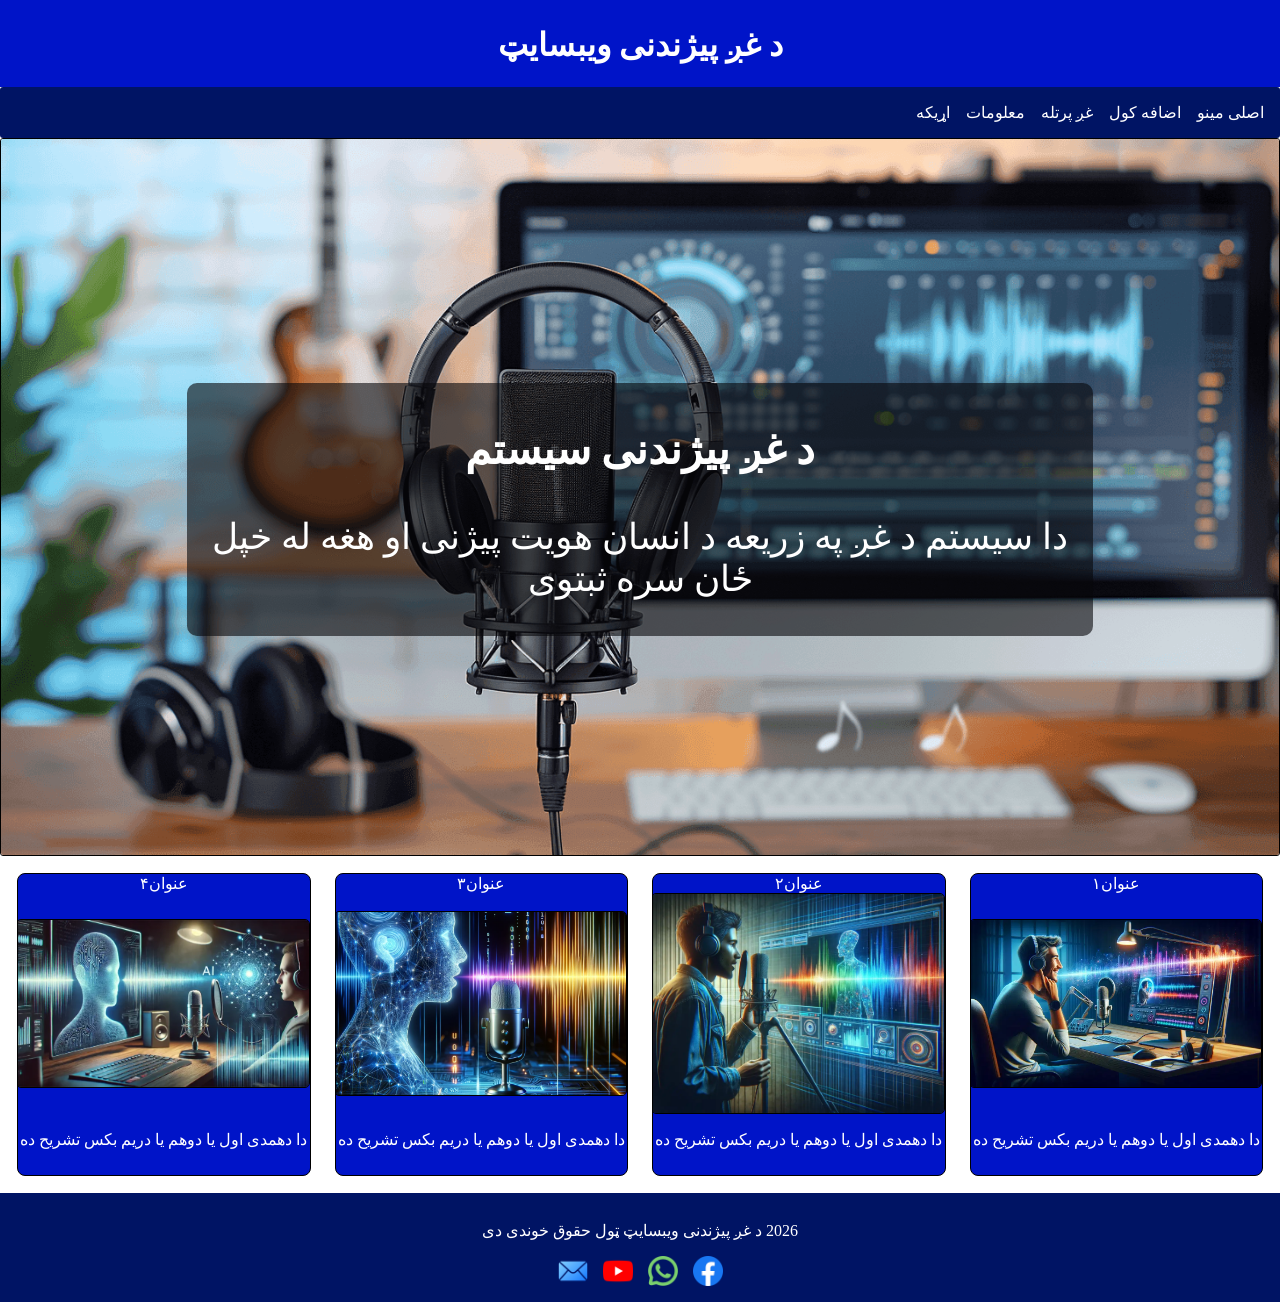
==== index.html @ e97276a5 "rename to index" ====
<!DOCTYPE html>
<html lang="ps" dir="rtl">
<head>
    <meta charset="UTF-8">
    <meta name="viewport" content="width=device-width, initial-scale=1.0">
    <title>غږ پیژندنه</title>
    <link rel="stylesheet" href="style.css">

</head>

<body>
    <header class="header-part">
        <h1>د غږ پیژندنی ویبسایټ</h1>
        
    </header>
    <div class="manue">
        <nav class="nav-part">
            <a href="#" class="nav-item">اصلی مینو</a>
            <a href="./add.html" class="nav-item">اضافه کول</a>
            <a href="#" class="nav-item">غږ پرتله</a>
            <a href="#" class="nav-item">معلومات</a>
            <a href="#" class="nav-item">اړیکه</a>
        </nav>
    </div>

    <main>
        <section class="section-part1">
            <img class="img" src="images/photo2.png" alt="صوت انڅوریز">
            <div class="text">
                <h3>د غږ پیژندنی سیستم</h3>
                <p>دا سیستم د غږ په زریعه د انسان هویت پیژنی او هغه له خپل ځان سره ثبتوی</p>
            </div>
        </section>

        <section>
            <div class="container-img">
                <div class="img-contant" id="box-img1">
                    <span class="img-title">عنوان۱</span>
                    <img src="./vpman1.png" alt="">
                    <p>دا دهمدی اول یا دوهم یا دریم بکس تشریح ده</p>
                </div>

                <div class="img-contant" id="box-img2">
                    <span class="img-title">عنوان۲</span>
                    <img src="./vpman2.png" alt="">
                    <p>دا دهمدی اول یا دوهم یا دریم بکس تشریح ده</p>
                </div>

                <div class="img-contant" id="box-img3">
                    <span class="img-title">عنوان۳</span>
                    <img src="./vprobot1.png" alt="">
                    <p>دا دهمدی اول یا دوهم یا دریم بکس تشریح ده</p>
                </div>

                <div class="img-contant" id="box-img4">
                    <span class="img-title">عنوان۴</span>
                    <img src="./vprobot2.png" alt="">
                    <p>دا دهمدی اول یا دوهم یا دریم بکس تشریح ده</p>
                </div>

            </div>
        </section>      
    </main>

    <footer class="footer-part">
        <p>2026 د غږ پیژندنی ویبسایټ ټول حقوق خوندی دی </p>

        <div class="social-icons">
            <a href="https://facebook.com" target="_blank">
                <img src="./images/facebook.png" alt="facebook">
            </a>

            <a href="https://wa.me/0789695972" target="_blank">
                <img src="./images/whatsapp.png" alt="whatsapp">
            </a>

            <a href="https://youtube.com" target="_blank">
                <img src="./images/youtube.png" alt="youtube">
            </a>

            <a href="mailto:nomanmohammady@gmail.com" target="_blank">
                <img src="./images/email3.png" alt="email">
            </a>
        </div>
    </footer>

</body>
</html>
---- style.css ----
.header-part{
    color: white;
    background-color:rgb(0, 20, 200);
    text-align: center;
    margin: 0;
    padding-top: 5px;
    padding-bottom: 1px;
}

.nav-part {
    background-color: rgb(0, 20, 100);
    padding: 8px;
    display: flex;
    width: 100%;
    border-radius: 3px;
}
.manue{
    position: sticky;
    top: 0;
    z-index: 1000;
    display: flex;
    justify-content: center;
    flex: 1;
}
.nav-item{
    color: rgb(255, 255, 255);
    text-decoration: none;
    padding: 8px;
    transition: 0.3s;
    display: inline-block;
}
.nav-item:hover{
    transform: scale(0.8);
    background-color: rgb(20, 40, 120);
    border-radius: 7px;
}
.nav-item:active{
    transform: scale(1.2);
}

.section-part1{
    position: relative;
    display: flex;
    justify-content: center;
    align-items: center;
}
.section-part1 img{
    border: 1px solid black;
    overflow: hidden;
    width: 100%;
    border-radius: 3px;
    padding-top: 0;
}
.text{
    position: absolute;
    text-align: center;
    top: 50%;
    left: 50%;
    transform: translate(-50%, -45%);
    color: white;
    font-size: clamp(14px, 4vw, 36px);
    width: 70%;
    background: rgba(8, 8, 10, 0.6);
    padding-right: 5px;
    padding-left: 5px;
    border-radius: 10px;
}
.container-img{
    display: flex;
    flex-wrap: wrap;
    gap: 10px;
    padding: 10px;
    justify-content: center;
}
.img-contant{
    display: flex;
    flex: 1 1 22%;
    flex-direction: column;
    justify-content: space-between;
    
    border: 1px solid black;
    background-color: rgb(0, 20, 200);
    border-radius: 8px;
    overflow: hidden;
    text-align: center;
    color: white; text-align: center;
    margin: 7px;
    padding-bottom: 10px;
}
img{
    position: relative;
    width: 100%;
    border: 1px solid black;
    overflow: hidden;
    border-radius: 5px;
}
.img-title{
    color: white;
    overflow: hidden;
}

@media (max-width: 760px){
    .img-contant{
        flex: 1 1 45%;
        max-width: 45%;
    }
}
@media (max-width: 480px){
    .img-contant{
        flex: 1 1 100%;
        max-width: 100%;
    }
}

body{
    margin: 0;
    padding: 0;
}
*{
    font-family: 'Times New Roman';
}


footer{
    color: white;
    background-color: rgb(0, 20, 100);
    flex-shrink: 0;
    margin: 0;
    padding: 12px;
    box-sizing: border-box;
}
footer p{
    text-align: center;
}
.social-icons{
    display: flex;
    justify-content: center;
    gap: 15px;
    margin-top: 10px;
}
.social-icons img{
    width: 30px;
    height: 30px;
    transition: 0.3s;
    cursor: pointer;
    color: white;
    border: none;
}
.social-icons img:hover{
    transform: scale(1.3);
}
.social-icons img:active{
    transform: scale(0.9);
}
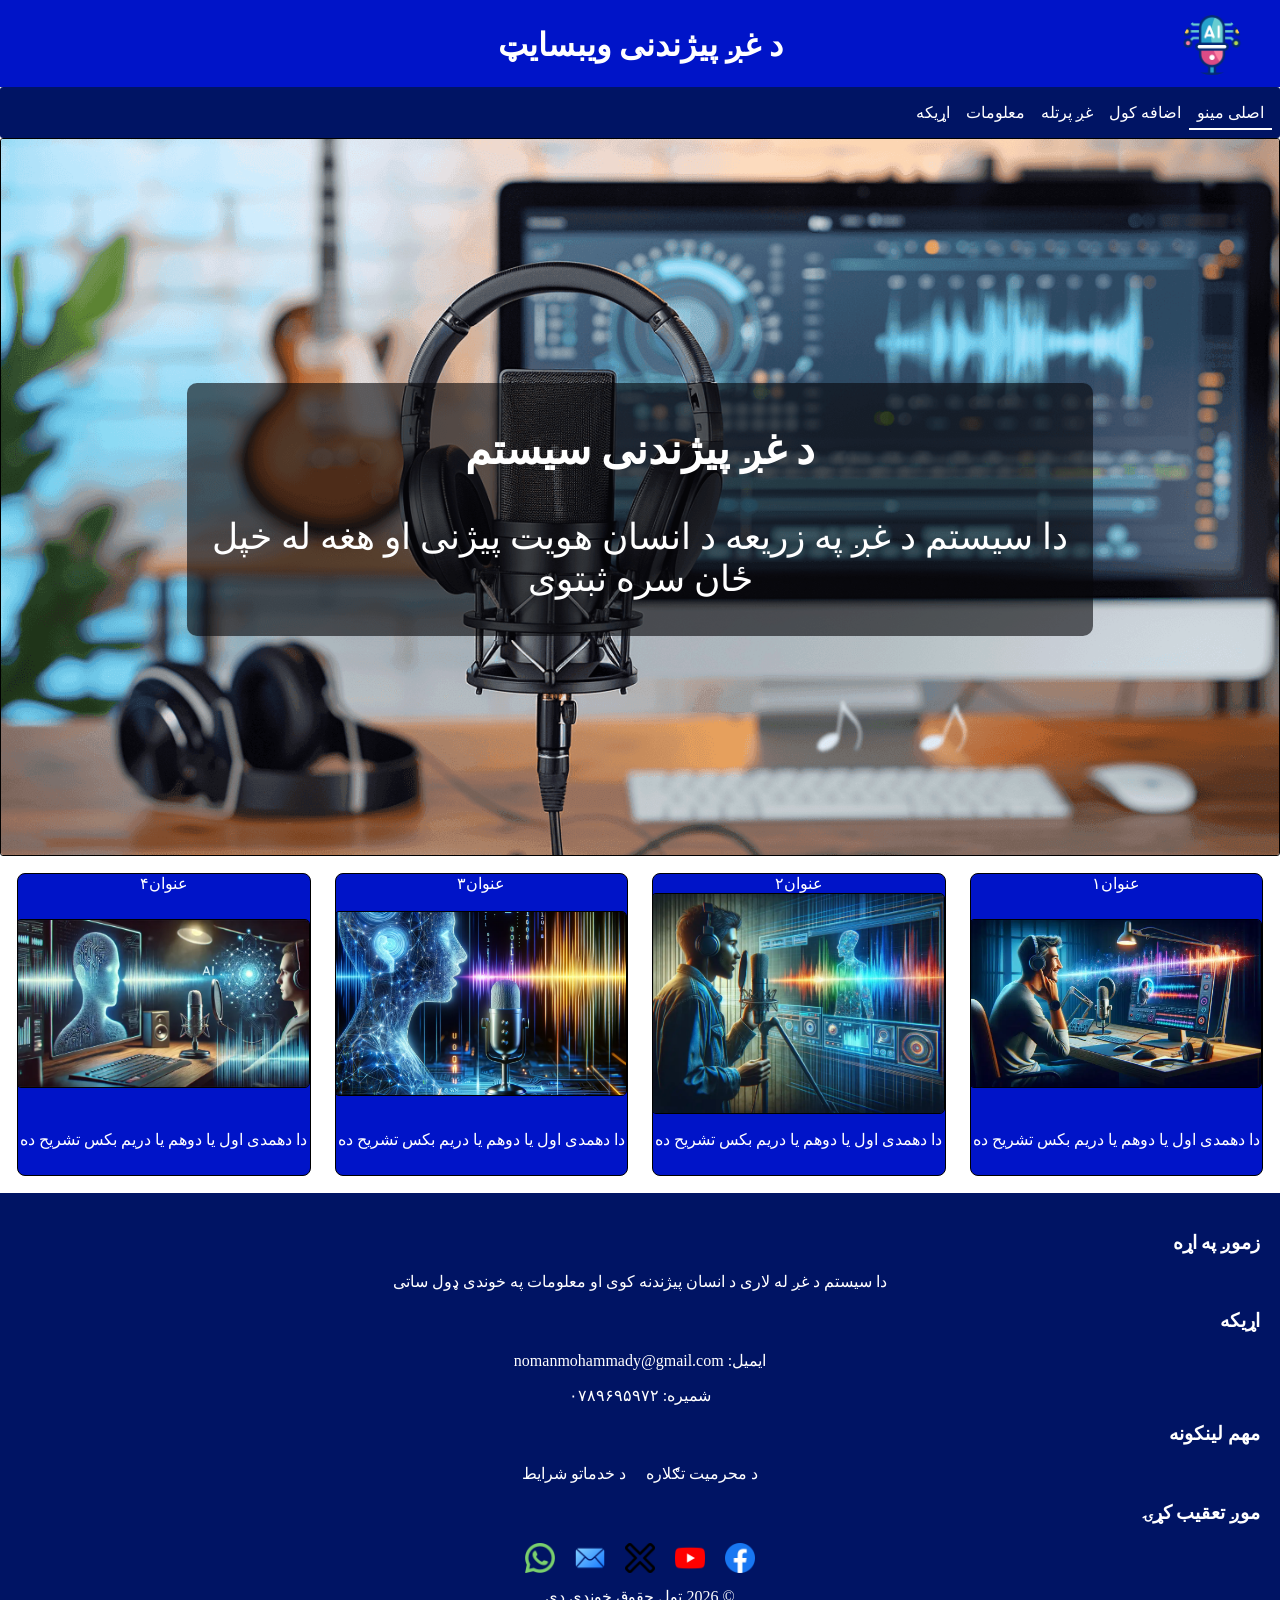
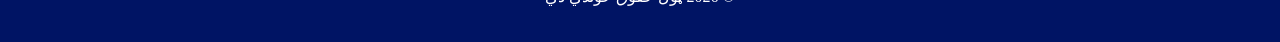
==== commit 6b8cd688: "update message" ====
--- a/index.html
+++ b/index.html
@@ -4,20 +4,23 @@
     <meta charset="UTF-8">
     <meta name="viewport" content="width=device-width, initial-scale=1.0">
     <title>غږ پیژندنه</title>
+    <link rel="icon" type="image/png" href="./images/voice2.png">
     <link rel="stylesheet" href="style.css">
-
 </head>
 
 <body>
     <header class="header-part">
-        <h1>د غږ پیژندنی ویبسایټ</h1>
-        
+        <div class="site-brand">
+            <img src="./images/voice4.png" alt="logo" class="logo">
+            <h1>د غږ پیژندنی ویبسایټ</h1>
+        </div>
     </header>
+
     <div class="manue">
         <nav class="nav-part">
-            <a href="#" class="nav-item">اصلی مینو</a>
+            <a href="#" class="nav-item active">اصلی مینو</a>
             <a href="./add.html" class="nav-item">اضافه کول</a>
-            <a href="#" class="nav-item">غږ پرتله</a>
+            <a href="./compare.html" class="nav-item">غږ پرتله</a>
             <a href="#" class="nav-item">معلومات</a>
             <a href="#" class="nav-item">اړیکه</a>
         </nav>
@@ -63,25 +66,55 @@
     </main>
 
     <footer class="footer-part">
-        <p>2026 د غږ پیژندنی ویبسایټ ټول حقوق خوندی دی </p>
+        <div class="footer-container">
 
-        <div class="social-icons">
-            <a href="https://facebook.com" target="_blank">
-                <img src="./images/facebook.png" alt="facebook">
-            </a>
+            <div class="footer-box">    <!--about-->
+                <h3>زموږ په اړه</h3>
+                <p>دا سیستم د غږ له لاری د انسان پیژندنه کوی او معلومات په خوندی ډول ساتی</p>
+            </div>
 
-            <a href="https://wa.me/0789695972" target="_blank">
-                <img src="./images/whatsapp.png" alt="whatsapp">
-            </a>
+            <div class="footer-box">    <!--contact-->
+                <h3>اړیکه</h3>
+                <p>ایمیل: nomanmohammady@gmail.com</p>
+                <p>شمیره: ۰۷۸۹۶۹۵۹۷۲</p>
+            </div>
 
-            <a href="https://youtube.com" target="_blank">
-                <img src="./images/youtube.png" alt="youtube">
-            </a>
+            <div class="footer-box">    <!--link-->
+                <h3>مهم لینکونه</h3>
+                <div class="footer-link">
+                    <a href="#">د محرمیت تګلاره</a>
+                    <a href="#">د خدماتو شرایط</a>
+                </div>
+            </div>
 
-            <a href="mailto:nomanmohammady@gmail.com" target="_blank">
-                <img src="./images/email3.png" alt="email">
-            </a>
+            <div class="footer-box">
+                <h3>موږ تعقیب کړۍ</h3>
+                <div class="social-icons">
+                    <a href="https://facebook.com" target="_blank">
+                        <img src="./images/facebook.png" alt="facebook">
+                    </a>
+
+                    <a href="https://youtube.com" target="_blank">
+                        <img src="./images/youtube.png" alt="youtube">
+                    </a>
+
+                    <a href="https://twitter.com.com" target="_blank">
+                        <img src="./images/twitter.png" alt="twitter">
+                    </a>
+
+                    <a href="mailto:nomanmohammady@gmail.com" target="_blank">
+                        <img src="./images/email3.png" alt="email">
+                    </a>
+
+                    <a href="https://wa.me/+93789695972" target="_blank">
+                        <img src="./images/whatsapp.png" alt="whatsapp">
+                    </a>
+                </div>
+            </div>
         </div>
+
+        <p class="copy">© 2026 ټول حقوق خوندي دي</p>
+        
     </footer>
 
 </body>
--- a/style.css
+++ b/style.css
@@ -2,9 +2,33 @@
     color: white;
     background-color:rgb(0, 20, 200);
     text-align: center;
-    margin: 0;
     padding-top: 5px;
     padding-bottom: 1px;
+}
+.site-brand{
+    position: relative;
+    display: flex;
+    align-items: center;
+    justify-content: center;
+}
+.logo{
+    width: 60px;
+    height: 60px;
+    border: none;
+    border-radius: 50%;
+    position: absolute;
+    right: 3vw;
+    animation: logoSlide 1.5s ease-out;
+}
+@keyframes logoSlide{
+    from{
+        transform: translateX(-50px);
+        opacity: 0;
+    }
+    to{
+        transform: translateX(0);
+        opacity: 1;
+    }
 }
 
 .nav-part {
@@ -25,10 +49,29 @@
 .nav-item{
     color: rgb(255, 255, 255);
     text-decoration: none;
+    position: relative;
     padding: 8px;
     transition: 0.3s;
     display: inline-block;
 }
+
+.nav-item::after{
+    content: "";
+    position: absolute;
+    left: 0;
+    bottom: 0;
+    /* width: 0; */
+    height: 2px;
+    background: white;
+    transition: 0.3s;
+}
+.nav-item:hover::after{
+    width: 100%;
+}
+.nav-item.active::after{
+    width: 100%;
+}
+
 .nav-item:hover{
     transform: scale(0.8);
     background-color: rgb(20, 40, 120);
@@ -87,7 +130,7 @@
     margin: 7px;
     padding-bottom: 10px;
 }
-img{
+.container-img img{
     position: relative;
     width: 100%;
     border: 1px solid black;
@@ -126,28 +169,48 @@
     background-color: rgb(0, 20, 100);
     flex-shrink: 0;
     margin: 0;
-    padding: 12px;
+    padding: 20px;
     box-sizing: border-box;
 }
 footer p{
     text-align: center;
+    color: white;
+    margin-top: 10px;
+}
+.footer-link{
+    display: flex;
+    justify-content: center;
+    gap: 20px;
+    margin-top: 10px;
+}
+.footer-link a{
+    color: white;
+    text-decoration: none;
+    transition: 0.3s;
+    display: inline-block;
+}
+.footer-link a:hover{
+    transform: scale(0.9);
+}
+.footer-link a:active{
+    color: rgb(200, 200, 200);
 }
 .social-icons{
     display: flex;
     justify-content: center;
-    gap: 15px;
-    margin-top: 10px;
+    gap: 20px;
+    margin-top: 15px;
 }
 .social-icons img{
     width: 30px;
     height: 30px;
     transition: 0.3s;
     cursor: pointer;
-    color: white;
     border: none;
 }
 .social-icons img:hover{
-    transform: scale(1.3);
+    transform: scale(1.2);
+    filter: drop-shadow(0 4px 7px rgba(57, 102, 224, 0.6));
 }
 .social-icons img:active{
     transform: scale(0.9);
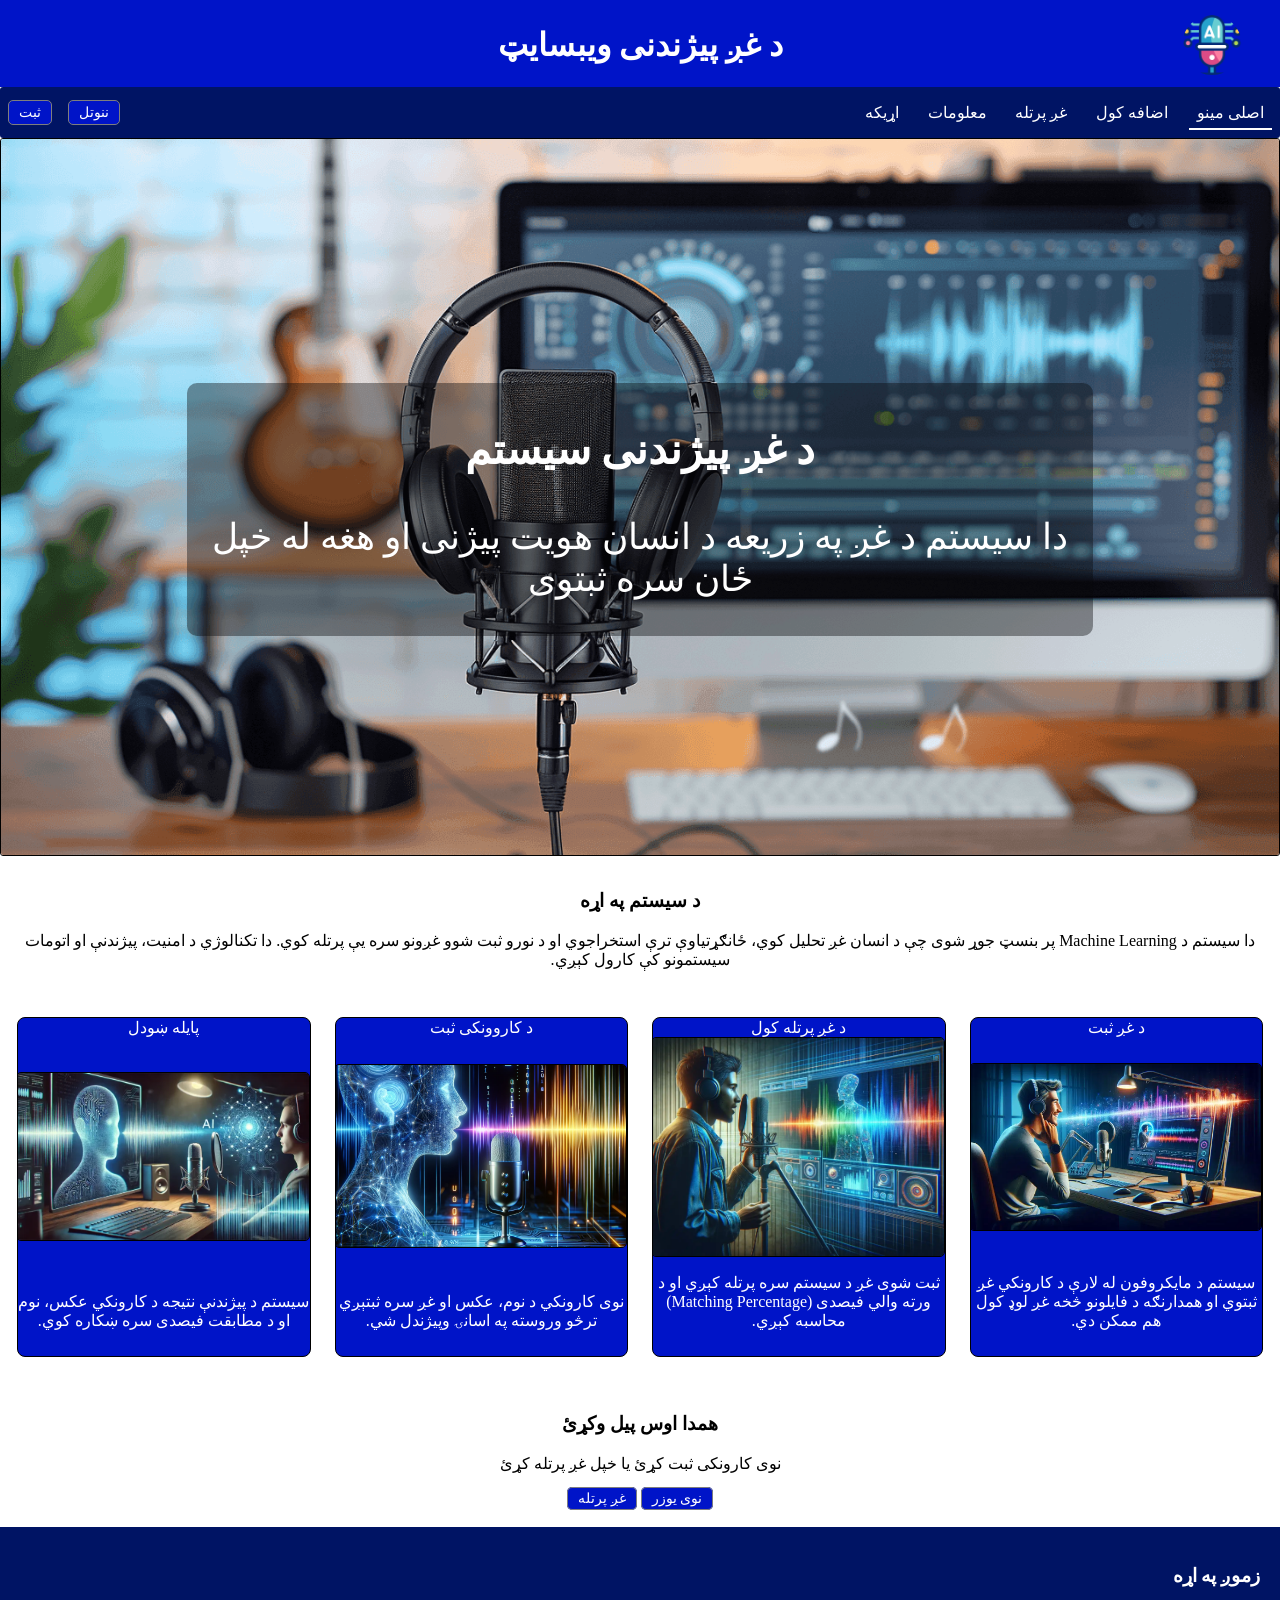
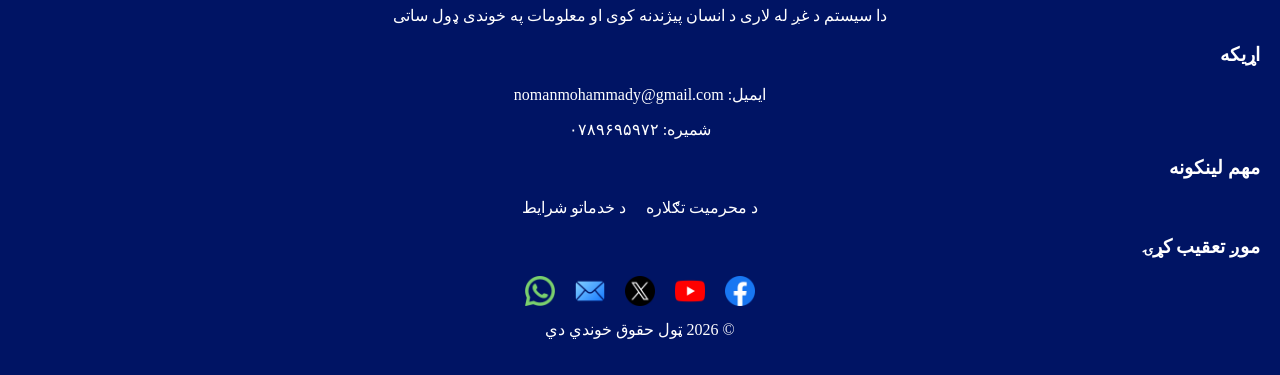
==== commit ed2a9cb5: "update" ====
--- a/index.html
+++ b/index.html
@@ -8,7 +8,7 @@
     <link rel="stylesheet" href="style.css">
 </head>
 
-<body>
+<body class="home">
     <header class="header-part">
         <div class="site-brand">
             <img src="./images/voice4.png" alt="logo" class="logo">
@@ -18,11 +18,17 @@
 
     <div class="manue">
         <nav class="nav-part">
-            <a href="#" class="nav-item active">اصلی مینو</a>
-            <a href="./add.html" class="nav-item">اضافه کول</a>
-            <a href="./compare.html" class="nav-item">غږ پرتله</a>
-            <a href="#" class="nav-item">معلومات</a>
-            <a href="#" class="nav-item">اړیکه</a>
+            <div class="nav-right">
+                <a href="./index.html" class="nav-item active">اصلی مینو</a>
+                <a href="./add.html" class="nav-item">اضافه کول</a>
+                <a href="./compare.html" class="nav-item">غږ پرتله</a>
+                <a href="#" class="nav-item">معلومات</a>
+                <a href="#" class="nav-item">اړیکه</a>
+            </div>
+            <div class="auth-buttons">
+                <a href="./login.html" class="btn login">ننوتل</a>
+                <a href="./signup.html" class="btn signup">ثبت</a>
+            </div>  
         </nav>
     </div>
 
@@ -35,34 +41,54 @@
             </div>
         </section>
 
+        <section style="padding:15px; text-align:center;">
+            <h3>د سیستم په اړه</h3>
+            <p>
+                دا سیستم د Machine Learning پر بنسټ جوړ شوی چې د انسان غږ تحلیل کوي،
+                ځانګړتیاوې ترې استخراجوي او د نورو ثبت شوو غږونو سره یې پرتله کوي.
+                دا تکنالوژي د امنیت، پیژندنې او اتومات سیستمونو کې کارول کېږي.
+            </p>
+        </section>
+
         <section>
             <div class="container-img">
                 <div class="img-contant" id="box-img1">
-                    <span class="img-title">عنوان۱</span>
-                    <img src="./vpman1.png" alt="">
-                    <p>دا دهمدی اول یا دوهم یا دریم بکس تشریح ده</p>
+                    <span class="img-title">د غږ ثبت</span>
+                    <img src="./images/vpman1.png" alt="">
+                    <p>سیستم د مایکروفون له لارې د کارونکي غږ ثبتوي
+                         او همدارنګه د فایلونو څخه غږ لوډ کول هم ممکن دي.</p>
                 </div>
 
                 <div class="img-contant" id="box-img2">
-                    <span class="img-title">عنوان۲</span>
-                    <img src="./vpman2.png" alt="">
-                    <p>دا دهمدی اول یا دوهم یا دریم بکس تشریح ده</p>
+                    <span class="img-title">د غږ پرتله کول</span>
+                    <img src="./images/vpman2.png" alt="">
+                    <p>ثبت شوی غږ د سیستم سره پرتله کېږي او د ورته والي فیصدی 
+                        (Matching Percentage) محاسبه کېږي.</p>
                 </div>
 
                 <div class="img-contant" id="box-img3">
-                    <span class="img-title">عنوان۳</span>
-                    <img src="./vprobot1.png" alt="">
-                    <p>دا دهمدی اول یا دوهم یا دریم بکس تشریح ده</p>
+                    <span class="img-title">د کاروونکی ثبت</span>
+                    <img src="./images/vprobot1.png" alt="">
+                    <p>نوی کارونکي د نوم، عکس او غږ سره ثبتېږي
+                         ترڅو وروسته په اسانۍ وپیژندل شي.</p>
                 </div>
 
                 <div class="img-contant" id="box-img4">
-                    <span class="img-title">عنوان۴</span>
-                    <img src="./vprobot2.png" alt="">
-                    <p>دا دهمدی اول یا دوهم یا دریم بکس تشریح ده</p>
+                    <span class="img-title">پایله ښودل</span>
+                    <img src="./images/vprobot2.png" alt="">
+                    <p>سیستم د پیژندنې نتیجه د کارونکي عکس،
+                         نوم او د مطابقت فیصدی سره ښکاره کوي.</p>
                 </div>
 
             </div>
-        </section>      
+        </section>
+
+        <section style="text-align:center; padding:20px;">
+            <h3>همدا اوس پیل وکړئ</h3>
+            <p>نوی کارونکی ثبت کړئ یا خپل غږ پرتله کړئ</p>
+            <a href="add.html" class="btn signup">نوی یوزر</a>
+            <a href="compare.html" class="btn login">غږ پرتله</a>
+        </section>
     </main>
 
     <footer class="footer-part">
@@ -82,8 +108,8 @@
             <div class="footer-box">    <!--link-->
                 <h3>مهم لینکونه</h3>
                 <div class="footer-link">
-                    <a href="#">د محرمیت تګلاره</a>
-                    <a href="#">د خدماتو شرایط</a>
+                    <a href="./privacy.html">د محرمیت تګلاره</a>
+                    <a href="./terms.html">د خدماتو شرایط</a>
                 </div>
             </div>
 
@@ -99,7 +125,7 @@
                     </a>
 
                     <a href="https://twitter.com.com" target="_blank">
-                        <img src="./images/twitter.png" alt="twitter">
+                        <img src="./images/twitter3.png" alt="twitter">
                     </a>
 
                     <a href="mailto:nomanmohammady@gmail.com" target="_blank">
@@ -112,10 +138,9 @@
                 </div>
             </div>
         </div>
-
         <p class="copy">© 2026 ټول حقوق خوندي دي</p>
-        
     </footer>
 
 </body>
-</html>+</html>
+
--- a/style.css
+++ b/style.css
@@ -18,6 +18,8 @@
     border-radius: 50%;
     position: absolute;
     right: 3vw;
+}
+.home .logo{
     animation: logoSlide 1.5s ease-out;
 }
 @keyframes logoSlide{
@@ -30,14 +32,76 @@
         opacity: 1;
     }
 }
+@media (max-width: 600px){
+    .site-brand{
+        flex-direction: column;
+        justify-content: center;
+    }
+    .logo{
+        padding-top: 15px;
+        position: static;
+        margin-bottom: 3px;
+    }
+}
 
 .nav-part {
     background-color: rgb(0, 20, 100);
     padding: 8px;
     display: flex;
+    justify-content: space-between;
+    align-items: center;
     width: 100%;
     border-radius: 3px;
 }
+.nav-right{
+    display: flex;
+    gap: 1vw;
+}
+.auth-buttons{
+    display: flex;
+    gap: 1em;
+}
+.close-btn{
+    position: absolute;
+    top: 10px;
+    right: 15px;
+    text-decoration: none;
+    font-size: 18px;
+    cursor: pointer;
+}
+.btn{
+    color: white;
+    background-color: rgb(0, 20, 200);
+    border: 1px solid rgb(126, 126, 126);
+    padding: 3px 10px;
+    border-radius: 5px;
+    text-decoration: none;
+    font-size: 14px;
+    transition: 0.3s;
+}
+.btn:hover{
+    opacity: 0.8;
+    transform: scale(0.9);
+}
+@media (max-width: 500px){
+    .nav-part{
+        flex-direction: column;
+        align-items: center;
+    }
+    .nav-right{
+        flex-wrap: wrap;
+        justify-content: center;
+    }
+    .auth-buttons{
+        justify-content: center;
+        margin-top: 8px;
+    }
+    .btn{
+        width: auto;
+        padding: 2px 10px;
+    }
+}
+
 .manue{
     position: sticky;
     top: 0;
@@ -60,7 +124,6 @@
     position: absolute;
     left: 0;
     bottom: 0;
-    /* width: 0; */
     height: 2px;
     background: white;
     transition: 0.3s;
@@ -103,7 +166,7 @@
     color: white;
     font-size: clamp(14px, 4vw, 36px);
     width: 70%;
-    background: rgba(8, 8, 10, 0.6);
+    background: rgba(8, 8, 10, 0.4);
     padding-right: 5px;
     padding-left: 5px;
     border-radius: 10px;
@@ -214,4 +277,130 @@
 }
 .social-icons img:active{
     transform: scale(0.9);
-}+}
+
+/* Login and Sign Up and Login file Design. */
+.auth-body{
+    display: flex;
+    justify-content: center;
+    align-items: center;
+    height: 100vh;
+    background-color: rgb(230, 235, 255);
+}
+.auth-container{
+    background: white;
+    padding: 25px;
+    border-radius: 10px;
+    width: 300px;
+    text-align: center;
+    box-shadow: 0 4px 10px rgba(0,0,0,0.2);
+    margin: auto;
+}
+.auth-logo{
+    width: 60px;
+    margin-bottom: 10px;
+}
+.auth-container input{
+    width: 90%;
+    padding: 10px;
+    margin: 8px auto;
+    border-radius: 5px;
+    border: 1px solid rgb(150, 150, 150);
+    outline: none;
+    display: block;
+}
+.auth-container button{
+    width: 100%;
+    padding: 10px;
+    background-color: rgb(0, 20, 200);
+    color: white;
+    border: none;
+    border-radius: 5px;
+    margin-top: 10px;
+    cursor: pointer;
+}
+.auth-container button:hover{
+    opacity: 0.9;
+}
+.auth-container a{
+    color: rgb(0, 20, 200);
+    text-decoration: none;
+}
+
+/* Add user part */
+.add-container{
+    max-width: 400px;
+    margin: 30px auto;
+    padding: 20px;
+}
+.add-container h2{
+    text-align: center;
+    margin-bottom: 20px;
+}
+.add-form{
+    display: flex;
+    flex-direction: column;
+    gap: 20px;
+}
+.form-group{
+    display: flex;
+    flex-direction: column;
+}
+.form-group label{
+    margin-bottom: 5px;
+    font-weight: bold;
+}
+.form-group input{
+    padding: 10px;
+    border-radius: 6px;
+    border: 1px solid rgb(150, 150, 150);
+}
+.upload-box{
+    display: flex;
+    flex-wrap: wrap;
+    gap: 10px;
+    align-items: center;
+}
+.voice-box{
+    display: flex;
+    align-items: center;
+    margin-top: 10px;
+    gap: 5px;
+    padding-bottom: 15px;
+}
+
+#recordBtn{
+    width: 40px;
+    height: 20px;
+    border-radius: 7px;
+    border: 1px solid black;
+    background-color: red;
+    color: white;
+    font-size: 10px;
+    cursor: pointer;
+}
+#timer{
+    font-weight: bold;
+    font-size: 16px;
+}
+.submit-btn{
+    padding: 12px;
+    border: none;
+    background-color: green;
+    color: white;
+    border-radius: 6px;
+    cursor: pointer;
+}
+.Bt{
+    transition: 0.3s;
+}
+.Bt:hover{
+    opacity: 0.8;
+    transform: scale(0.9);
+}
+@media (max-width:600px){
+    .upload-box{
+        flex-direction: column;
+        align-items: stretch;
+    }
+}
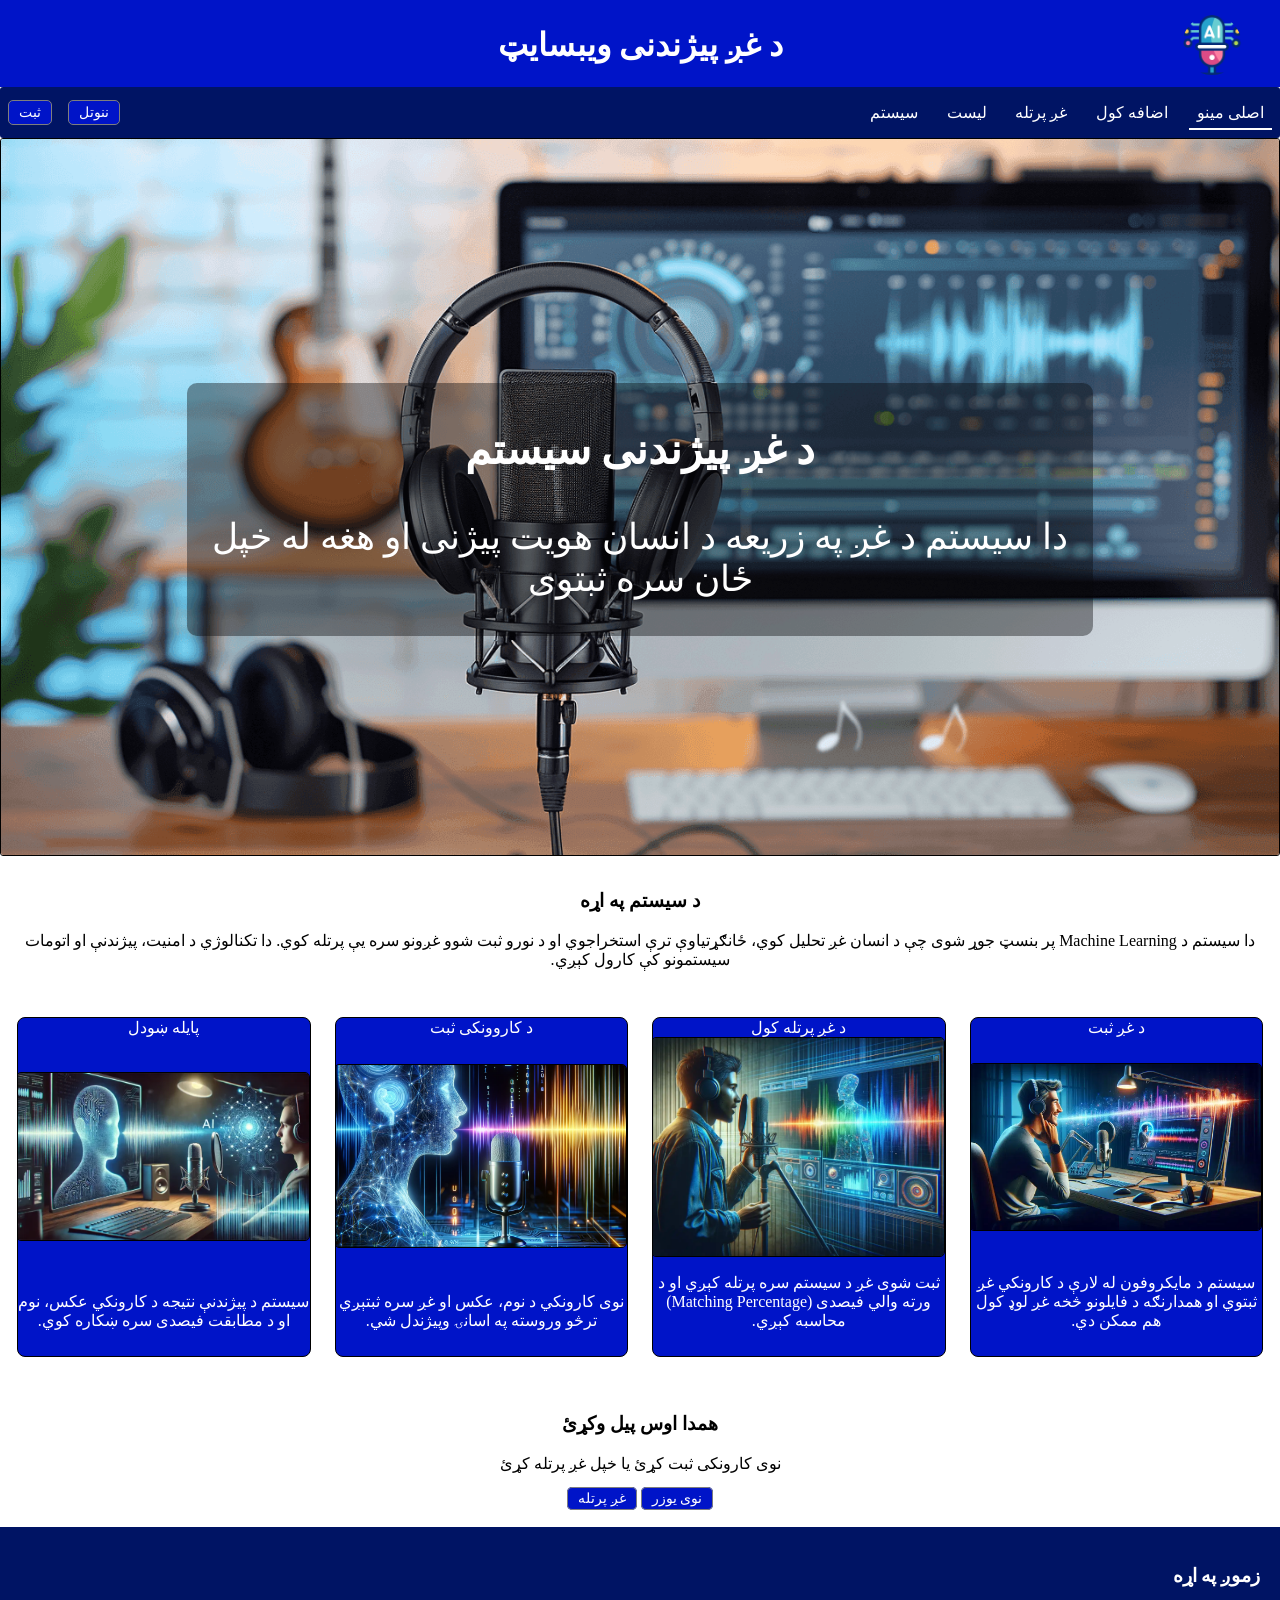
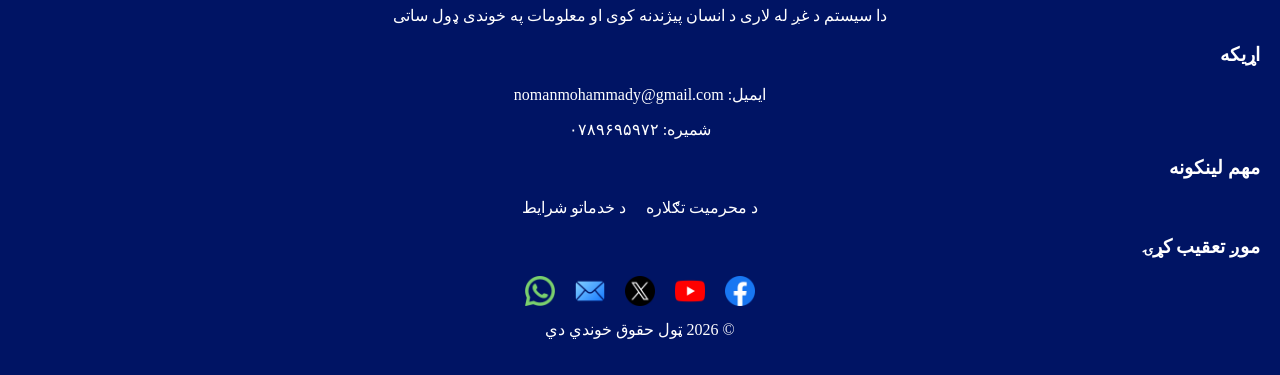
==== commit 05dac70e: "update design" ====
--- a/index.html
+++ b/index.html
@@ -22,8 +22,8 @@
                 <a href="./index.html" class="nav-item active">اصلی مینو</a>
                 <a href="./add.html" class="nav-item">اضافه کول</a>
                 <a href="./compare.html" class="nav-item">غږ پرتله</a>
-                <a href="#" class="nav-item">معلومات</a>
-                <a href="#" class="nav-item">اړیکه</a>
+                <a href="./users.html" class="nav-item">لیست</a>
+                <a href="about.html" class="nav-item">سیستم</a>
             </div>
             <div class="auth-buttons">
                 <a href="./login.html" class="btn login">ننوتل</a>
--- a/style.css
+++ b/style.css
@@ -279,7 +279,7 @@
     transform: scale(0.9);
 }
 
-/* Login and Sign Up and Login file Design. */
+/* ---------------Login and Sign Up and Login file Design.----------------- */
 .auth-body{
     display: flex;
     justify-content: center;
@@ -327,7 +327,7 @@
     text-decoration: none;
 }
 
-/* Add user part */
+/*----------------------- Add user part -----------------------*/
 .add-container{
     max-width: 400px;
     margin: 30px auto;
@@ -357,7 +357,6 @@
 }
 .upload-box{
     display: flex;
-    flex-wrap: wrap;
     gap: 10px;
     align-items: center;
 }
@@ -367,6 +366,7 @@
     margin-top: 10px;
     gap: 5px;
     padding-bottom: 15px;
+    box-sizing: border-box;
 }
 
 #recordBtn{
@@ -404,3 +404,126 @@
         align-items: stretch;
     }
 }
+.start-btn{
+    padding: 6px 12px;
+    background-color: green;
+    color: white;
+    border: none;
+    border-radius: 5px;
+    cursor: pointer;
+}
+.stop-btn{
+    padding: 6px 12px;
+    background-color: red;
+    color: white;
+    border: none;
+    border-radius: 5px;
+    cursor: pointer;
+}
+.form-group input[disabled]{
+    background-color: rgb(230, 230, 230);
+}
+.result-image{
+    margin-top: 20px;
+    text-align: center;
+}
+.result-image img{
+    width: 120px;
+    height: 120px;
+    border-radius: 10px;
+    object-fit: cover;
+    border: 1px solid black;
+}
+
+/*----------------------- User List -----------------------*/
+.users-container{
+    max-width: 900px;
+    margin: 30px auto;
+    padding: 15px;
+}
+.users-container h2{
+    text-align: center;
+    margin-bottom: 20px;
+}
+.users-grid{
+    display: grid;
+    grid-template-columns: repeat(auto-fill, minmax(200px,1fr));
+    gap: 15px;
+}
+.user-card{
+    border: 1px solid rgb(230, 230, 230);
+    border-radius: 8px;
+    padding: 10px;
+    background: white;
+    position: relative;
+}
+.user-card input[type="checkbox"]{
+    display: none;
+}
+.user-name{
+    display: block;
+    text-align: center;
+    background: rgb(0,20,200);
+    color: white;
+    padding: 8px;
+    border-radius: 6px;
+    cursor: pointer;
+}
+.user-details{
+    max-height: 0;
+    overflow: hidden;
+    transition: 0.3s;
+}
+.user-card input:checked ~ .user-details{
+    max-height: 500px;
+    margin-top: 10px;
+}
+.user-details input{
+    width: 100%;
+    margin: 5px 0;
+    padding: 8px, 10px;
+    box-sizing: border-box;
+}
+.result-image{
+    text-align: center;
+    margin-top: 10px;
+}
+.result-image img{
+    width: 100px;
+    height: 100px;
+    border-radius: 8px;
+}
+
+/* -----------------------About page style----------------- */
+.about-container{
+    max-width: 900px;
+    margin: 30px auto;
+    padding: 15px;
+    line-height: 1.7;
+}
+.about-container h2{
+    text-align: center;
+    margin-bottom: 20px;
+    overflow: hidden;
+}
+.about-container p{
+    margin-bottom: 15px;
+    text-align: justify;
+}
+.about-boxes{
+    display: grid;
+    grid-template-columns: repeat(auto-fit, minmax(150px,1fr));
+    gap: 15px;
+    margin-top: 20px;
+}
+.about-box{
+    background: rgb(230,230,230);
+    color: black;
+    padding: 15px;
+    border-radius: 8px;
+    text-align: center;
+    transition: 0.3s;
+}
+.about-box:hover{
+    transform: scale(1.05);
+}
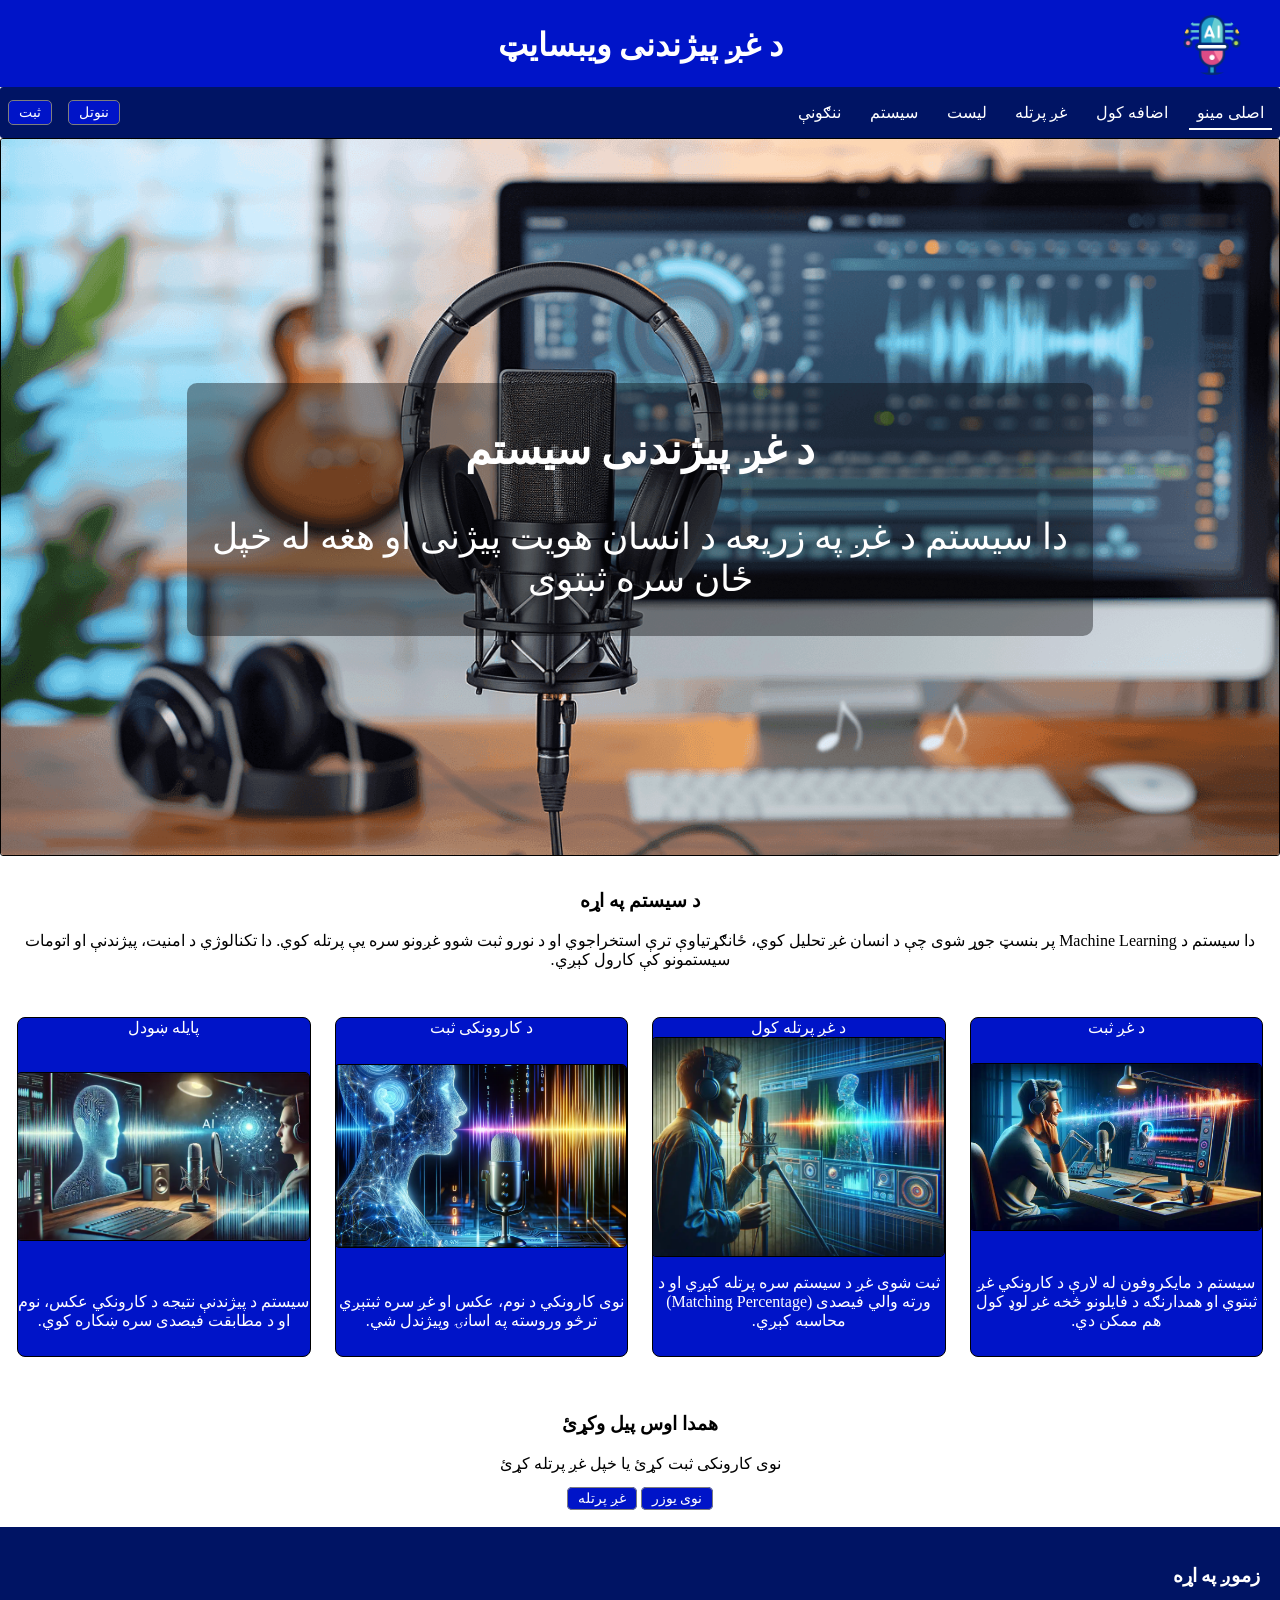
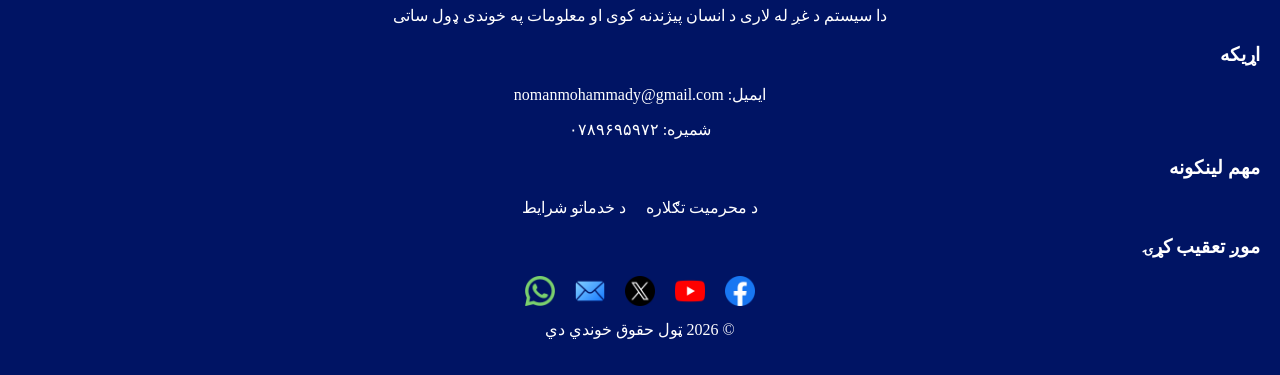
==== commit 20be2234: "update design" ====
--- a/index.html
+++ b/index.html
@@ -24,6 +24,7 @@
                 <a href="./compare.html" class="nav-item">غږ پرتله</a>
                 <a href="./users.html" class="nav-item">لیست</a>
                 <a href="about.html" class="nav-item">سیستم</a>
+                <a href="./chellenges.html" class="nav-item">ننګونې</a>
             </div>
             <div class="auth-buttons">
                 <a href="./login.html" class="btn login">ننوتل</a>
--- a/style.css
+++ b/style.css
@@ -359,6 +359,8 @@
     display: flex;
     gap: 10px;
     align-items: center;
+    flex-direction: column;
+    align-items: stretch;
 }
 .voice-box{
     display: flex;
@@ -513,17 +515,91 @@
 .about-boxes{
     display: grid;
     grid-template-columns: repeat(auto-fit, minmax(150px,1fr));
-    gap: 15px;
-    margin-top: 20px;
+    gap: 20px;
+    margin-top: 30px;
 }
 .about-box{
-    background: rgb(230,230,230);
+    background: white;
     color: black;
     padding: 15px;
     border-radius: 8px;
+    box-shadow: 0 3px 10px rgba(0,0,0,0.3);
     text-align: center;
     transition: 0.3s;
 }
 .about-box:hover{
     transform: scale(1.05);
-}+}
+/* Developer */
+.developer{
+    text-align: center;
+    margin-top: 30px;
+    padding: 15px;
+    background: white;
+    border-radius: 10px;
+    box-shadow: 0 3px 10px rgba(0,0,0,0.2);
+    max-width: 250px;
+    margin-left: auto;
+    margin-right: auto;
+    transition: 0.3s;
+}
+.developer h3{
+    margin-bottom: 10px;
+    color: rgb(0,20,200);
+}
+.developer img{
+    width: 90px;
+    height: 90px;
+    border-radius: 50%;
+    object-fit: cover;
+    /* border: 1px solid rgb(0,20,200); */
+    margin-bottom: 3px;
+    margin-top: 5px;
+}
+.developer p{
+    font-weight: bold;
+    margin: 0;
+}
+.developer:hover{
+    transform: scale(1.05);
+}
+
+/* chellenges page design */
+.challenge-container{
+    max-width: 900px;
+    margin: 30px auto;
+    padding: 15px;
+}
+.challenge-container h2{
+    text-align: center;
+    margin-bottom: 20px;
+}
+.challenge-section{
+    margin-bottom: 25px;
+}
+.challenge-section h3{
+    margin-bottom: 10px;
+}
+.challenge-boxes{
+    display: flex;
+    flex-wrap: wrap;
+    gap: 10px;
+}
+.challenge-box{
+    flex: 1 1 200px;
+    min-width: 0;
+    background: rgb(0,20,200);
+    color: white;
+    padding: 12px;
+    border-radius: 8px;
+    text-align: center;
+    transition: 0.3s;
+}
+.challenge-box:hover{
+    transform: scale(1.05);
+}
+@media (max-width: 400px){
+    .challenge-box{
+        flex: 1 1 100%;
+    }
+}
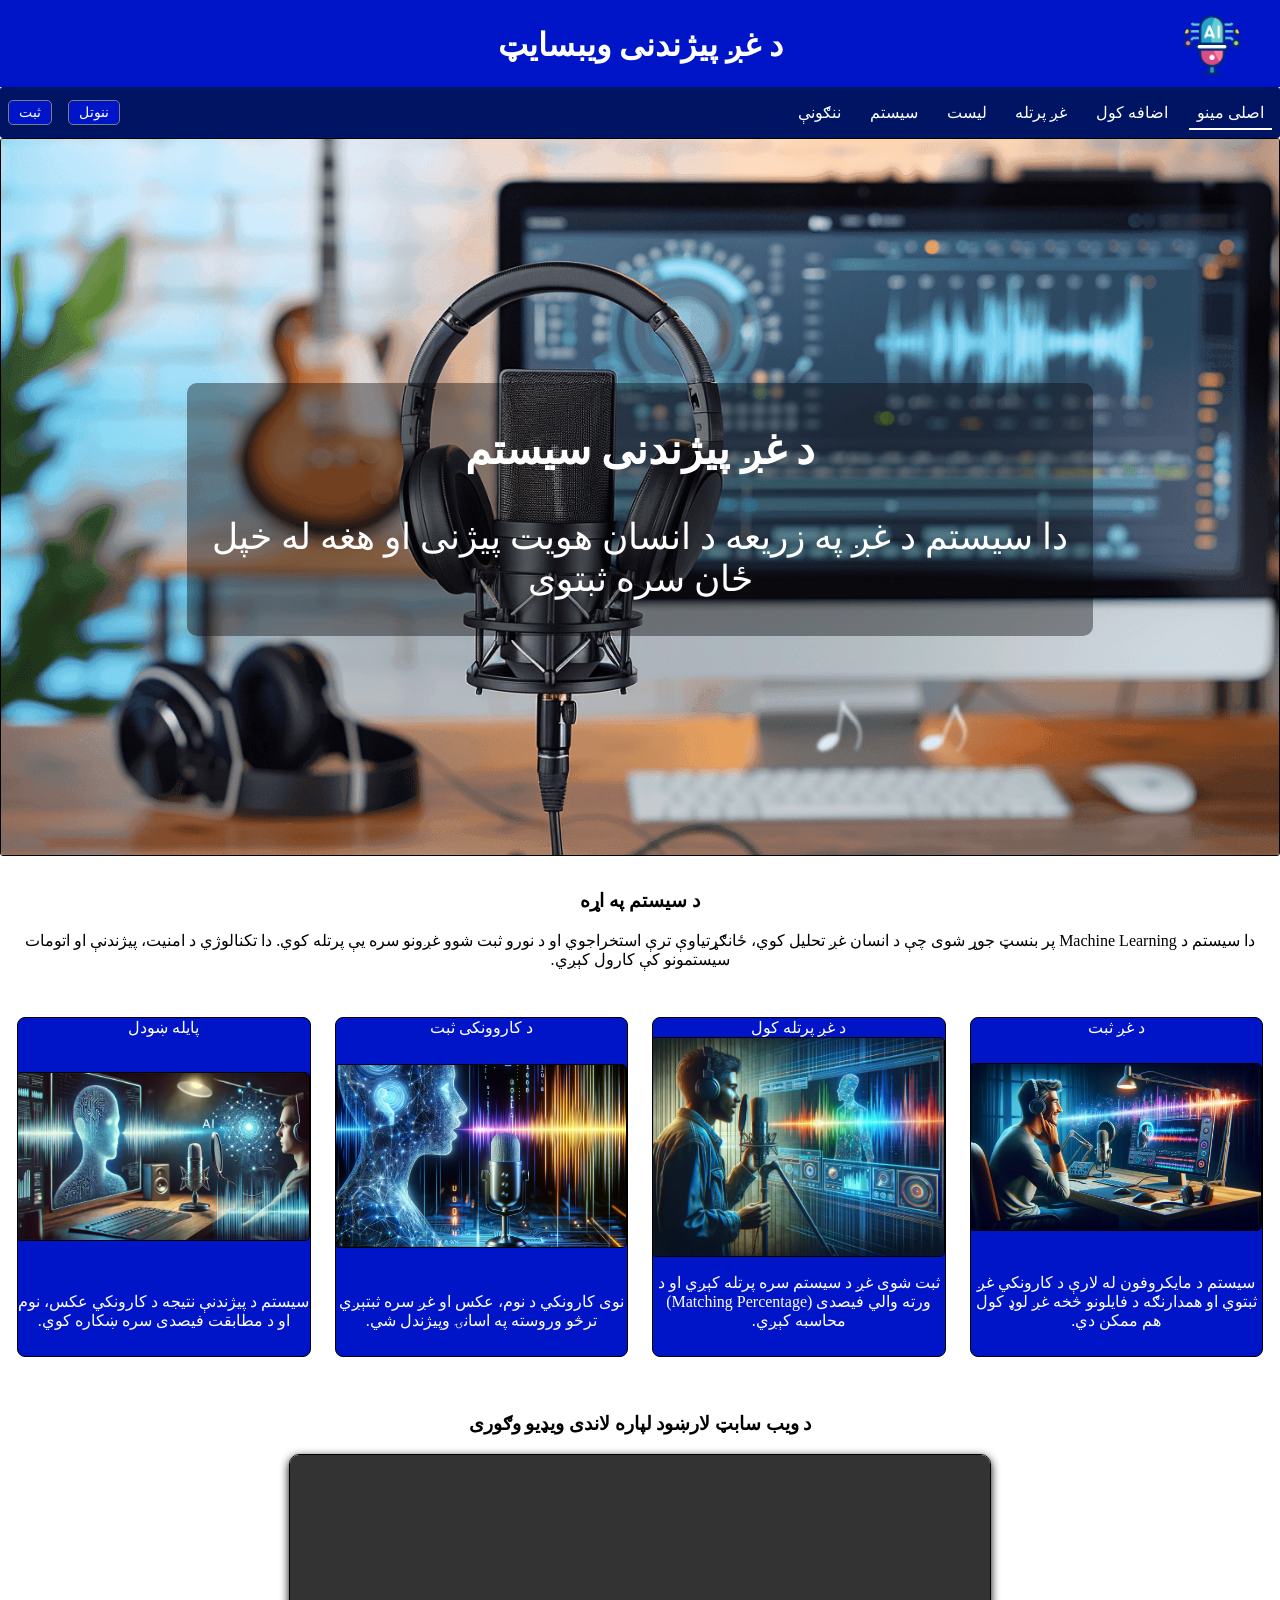
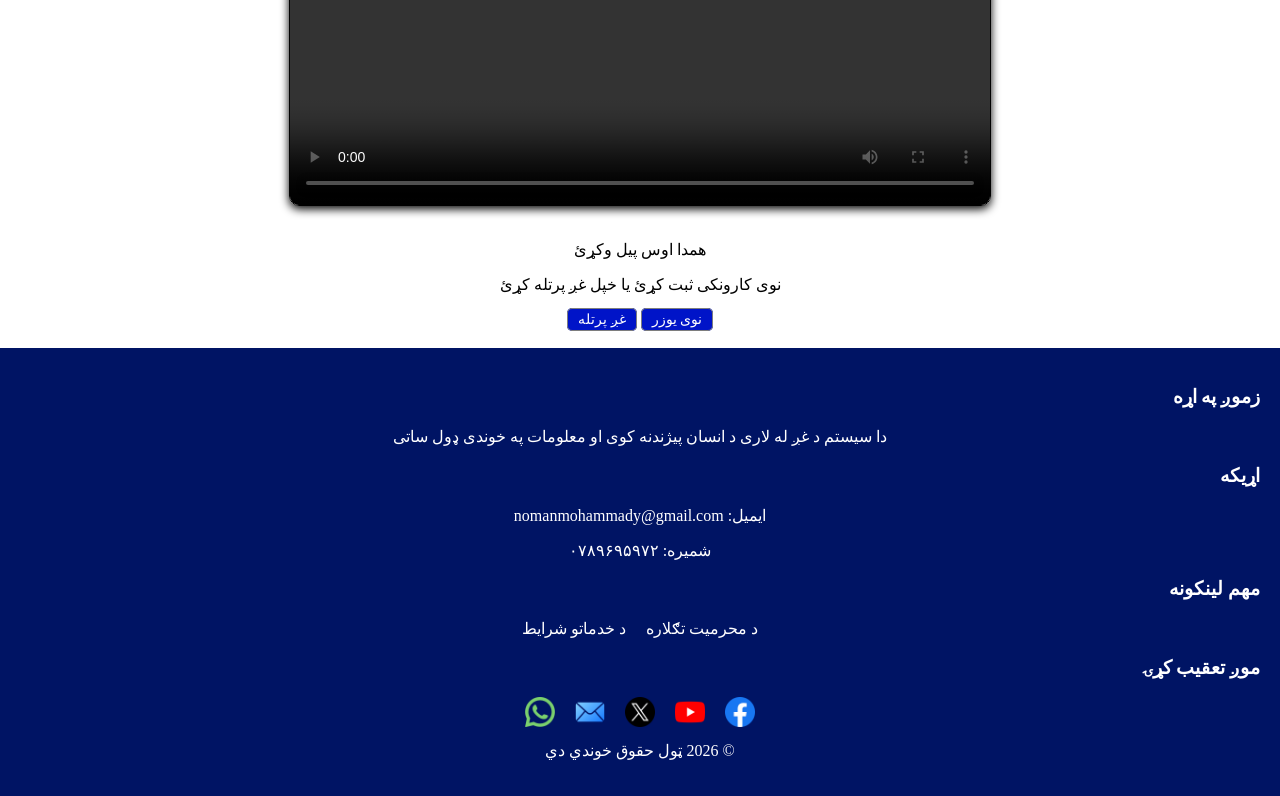
==== commit 078712c8: "update design" ====
--- a/index.html
+++ b/index.html
@@ -84,8 +84,16 @@
             </div>
         </section>
 
+        <section class="video-section">
+            <h3>د ویب سابټ لارښود لپاره لاندی ویډیو وګوری</h3>
+            <video controls>
+                <source src="./video/web.mp4" type="video/mp4">
+                    ستاسو براوزر ویډیو نه ښيي
+            </video>
+        </section>
+
         <section style="text-align:center; padding:20px;">
-            <h3>همدا اوس پیل وکړئ</h3>
+            <h۴>همدا اوس پیل وکړئ</h۴>
             <p>نوی کارونکی ثبت کړئ یا خپل غږ پرتله کړئ</p>
             <a href="add.html" class="btn signup">نوی یوزر</a>
             <a href="compare.html" class="btn login">غږ پرتله</a>
--- a/style.css
+++ b/style.css
@@ -225,7 +225,24 @@
 *{
     font-family: 'Times New Roman';
 }
-
+.video-section{
+    width: 100%;
+    padding: 10px;
+    box-sizing: border-box;
+    border-radius: 3px;
+    text-align: center;
+    padding-top: 20px;
+}
+.video-section video{
+    width: 100%;
+    max-width: 700px;
+    height: auto;
+    max-height: 80vh;
+    border-radius: 10px;
+    object-fit: cover;
+    border: 1px solid black;
+    box-shadow: 0 3px 10px rgba(0,0,0,1);
+}
 
 footer{
     color: white;
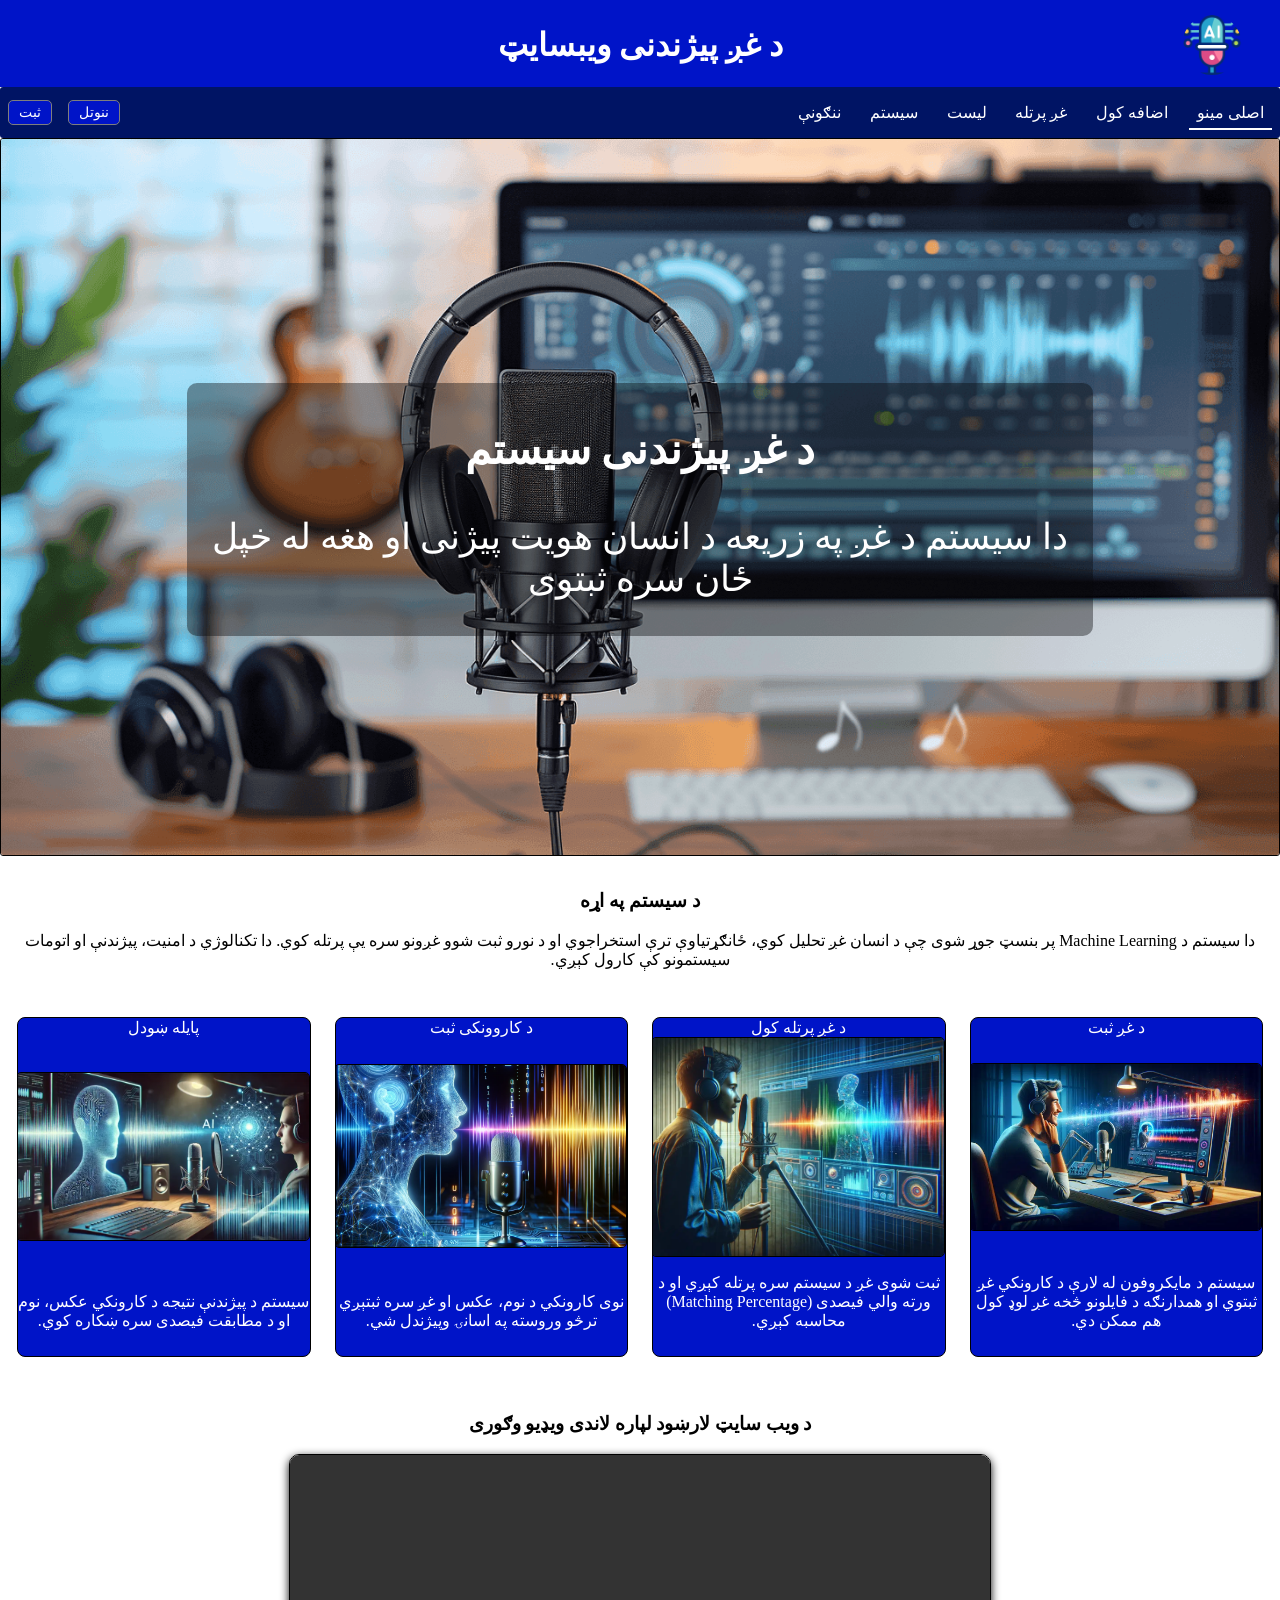
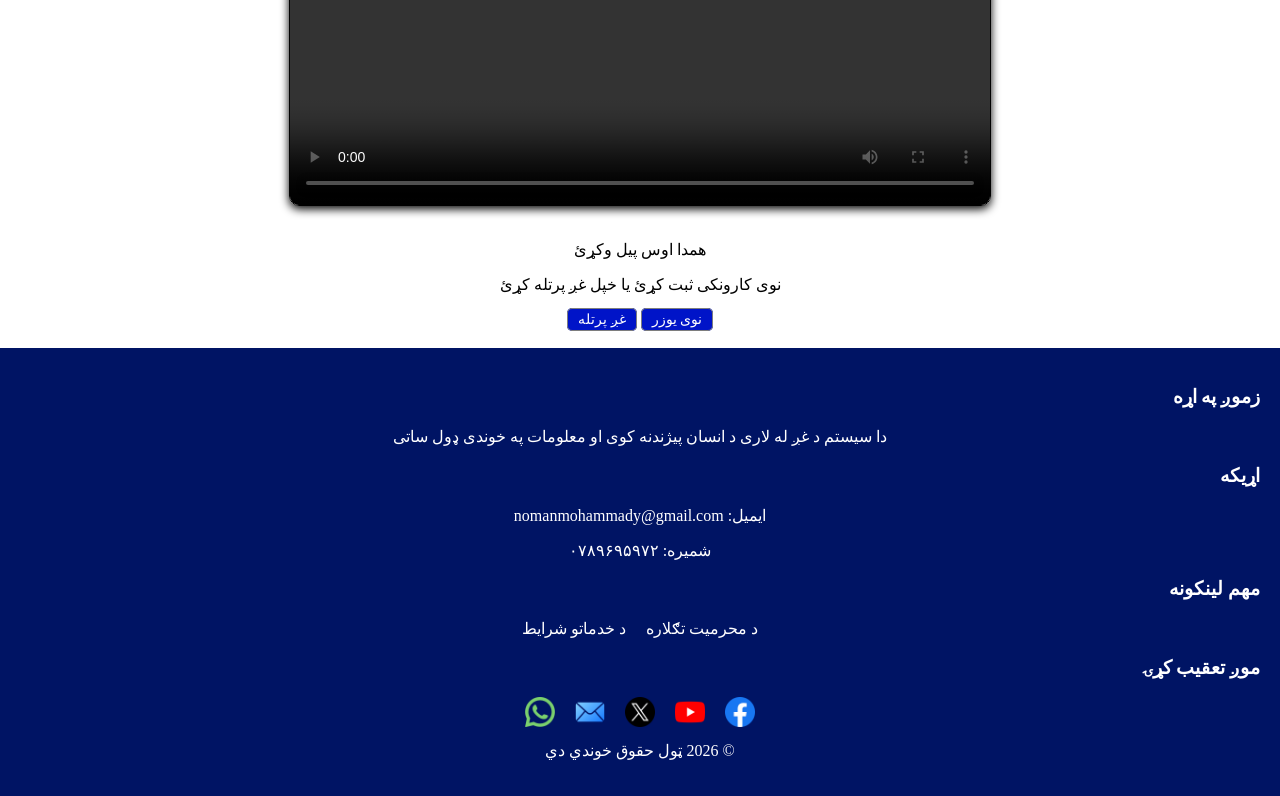
==== commit c63d8d77: "update design" ====
--- a/index.html
+++ b/index.html
@@ -85,7 +85,7 @@
         </section>
 
         <section class="video-section">
-            <h3>د ویب سابټ لارښود لپاره لاندی ویډیو وګوری</h3>
+            <h3>د ویب سایټ لارښود لپاره لاندی ویډیو وګوری</h3>
             <video controls>
                 <source src="./video/web.mp4" type="video/mp4">
                     ستاسو براوزر ویډیو نه ښيي
